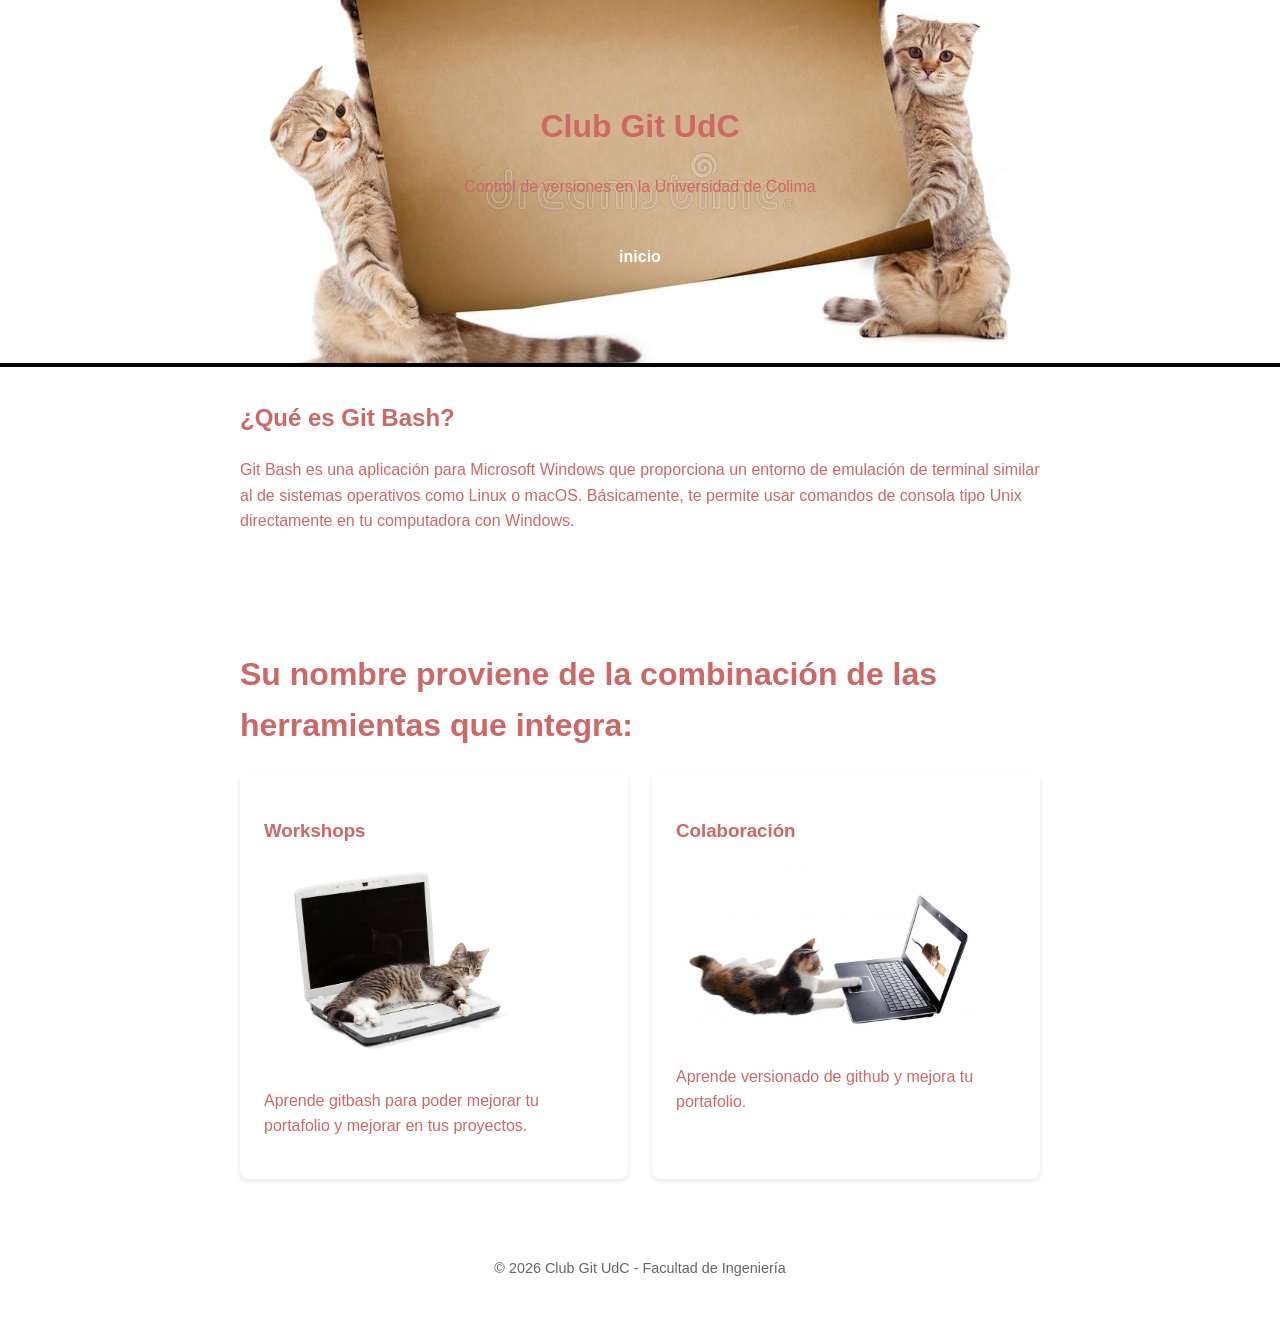
==== gitbash/gitbash.html @ 037234f4 "diseño" ====
<!DOCTYPE html>
<html lang="es">
<head>
    <meta charset="UTF-8">
    <meta name="viewport" content="width=device-width, initial-scale=1.0">
    <title>Club Git | UdC</title>
    <link rel="stylesheet" href="gitbash.css">
</head>
<body>

    <header>
        <h1>Club Git UdC</h1>
        <p>Control de versiones en la Universidad de Colima</p>
          <a href="../index.html" class="btn-cta">inicio</a>
    </header>
   
    <main>
        <section class="hero">
            <h2>¿Qué es Git Bash?</h2>
            <p>Git Bash es una aplicación para Microsoft Windows que proporciona un entorno de emulación de terminal similar al de sistemas operativos como Linux o macOS. Básicamente, te permite usar comandos de consola tipo Unix directamente en tu computadora con Windows.</p>
            <a href="#" class="btn-cta">Únete al grupo</a>
        </section>

        <div class="contenedor-titulo">
        <h1>Su nombre proviene de la combinación de las herramientas que integra:</h1>
        </div>
        <div class="grid">
            <article>
                <h3>Workshops</h3>
                <picture>
                      <img src="../img/computerr.jpg" alt="logo de gitbash">
                 </picture>
                <p>Aprende gitbash para poder mejorar tu portafolio y mejorar en tus proyectos.</p>
            </article>
            <article>
                <h3>Colaboración</h3>
                 <picture>
                      <img src="../img/computah.jpg" alt="logo de gitbash">
                 </picture>
                <p>Aprende versionado de github y mejora tu portafolio.</p>
            </article>
        </div>
    </main>

    <footer>
        <p>&copy; 2026 Club Git UdC - Facultad de Ingeniería</p>
    </footer>

</body>
</html>
---- gitbash/gitbash.css ----
/* Paleta de colores y variables */
:root {
    --udc-blue: hsl(0, 0%, 0%);
    --git-orange: #32f032;
    --bg-light: #7e7979;
    --text-dark: #cf6767;
}

body {
    font-family: 'Segoe UI', Tahoma, sans-serif;
    line-height: 1.6;
    margin: 0;
    color: var(--text-dark);
    background-color: transparent;
}
img {
    max-width: 300px;
    max-height: 300px;
    justify-content: center;
}
header {
    background: url("../img/cartel.jpg")no-repeat center;
    padding: 5rem;
    text-align: center;
    border-bottom: 4px solid var(--udc-blue);
}
contenedor-titulo{
    text-align: center;
    margin: 2rem auto;

}
main {
    max-width: 800px;
    margin: 2rem auto;
    padding: 0 1rem;
}

.hero {
    margin-bottom: 2rem;
}

.grid {
    display: grid;
    grid-template-columns: repeat(auto-fit, minmax(300px, 1fr));
    gap: 1.5rem;
    background: url("img/lentes.jpg");
}

article {
    background: #fff;
    padding: 1.5rem;
    border-radius: 8px;
    box-shadow: 0 2px 5px rgba(0,0,0,0.1);
}

.btn-cta {
    display: inline-block;
    background-color: transparent;
    color: white;
    padding: 0.8rem 1.5rem;
    text-decoration: none;
    border-radius: 4px;
    font-weight: bold;
    margin-top: 1rem;
}

footer {
    text-align: center;
    padding: 2rem;
    font-size: 0.9rem;
    color: #666;
}
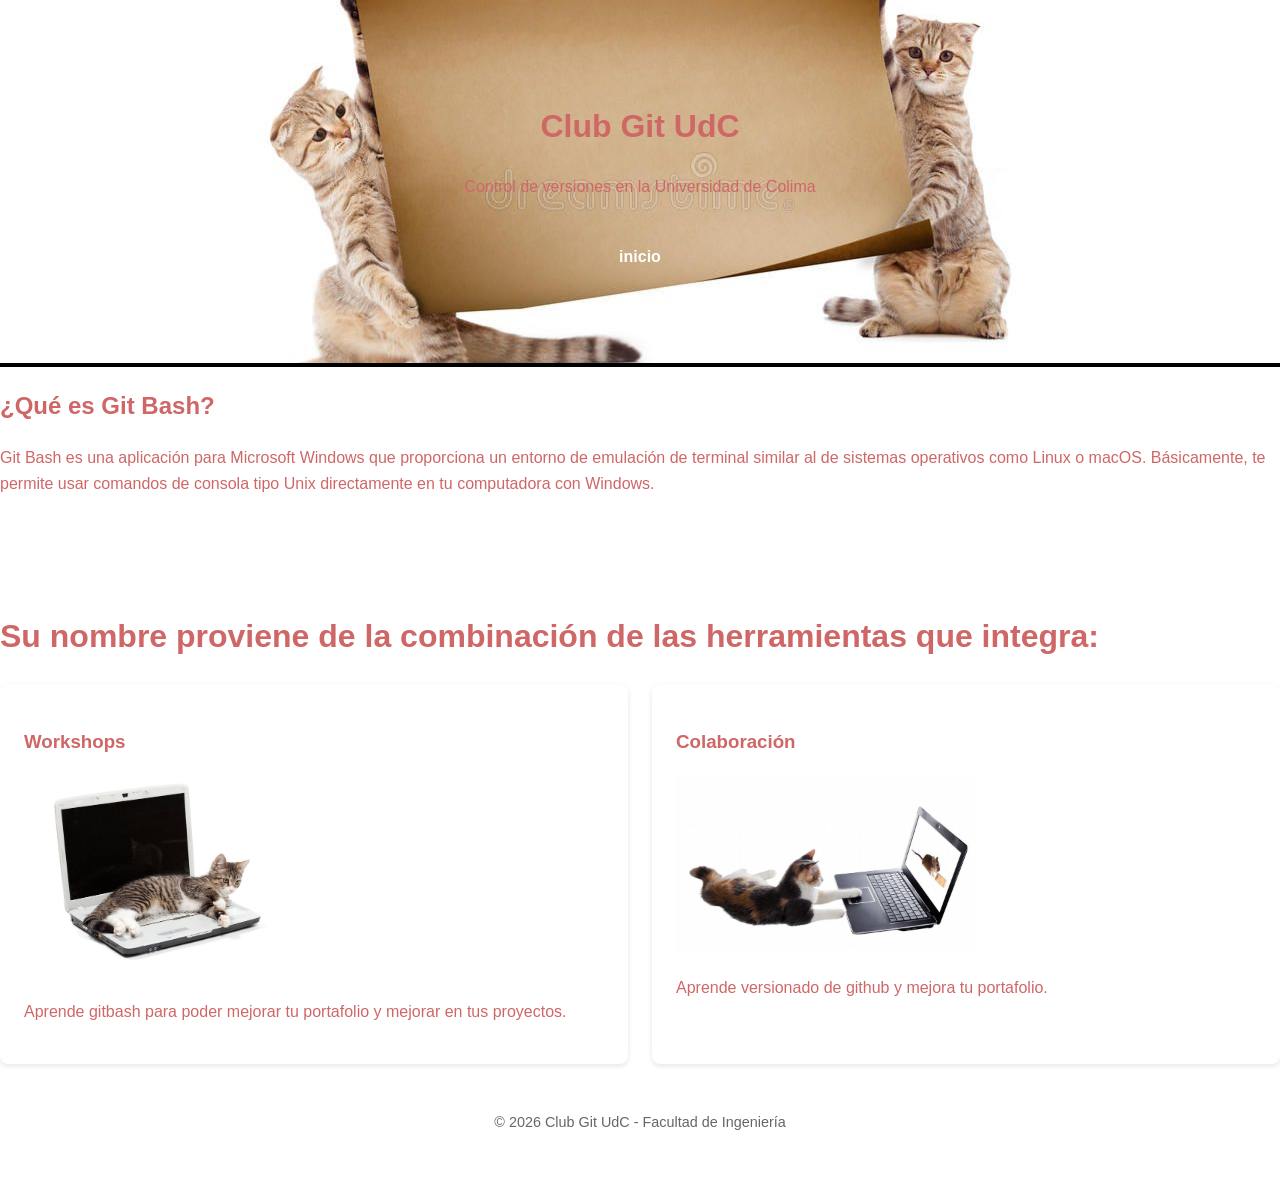
==== commit 53bc1f8f: "diseño" ====
--- a/gitbash/gitbash.html
+++ b/gitbash/gitbash.html
@@ -14,7 +14,6 @@
           <a href="../index.html" class="btn-cta">inicio</a>
     </header>
    
-    <main>
         <section class="hero">
             <h2>¿Qué es Git Bash?</h2>
             <p>Git Bash es una aplicación para Microsoft Windows que proporciona un entorno de emulación de terminal similar al de sistemas operativos como Linux o macOS. Básicamente, te permite usar comandos de consola tipo Unix directamente en tu computadora con Windows.</p>
@@ -40,7 +39,7 @@
                 <p>Aprende versionado de github y mejora tu portafolio.</p>
             </article>
         </div>
-    </main>
+
 
     <footer>
         <p>&copy; 2026 Club Git UdC - Facultad de Ingeniería</p>
